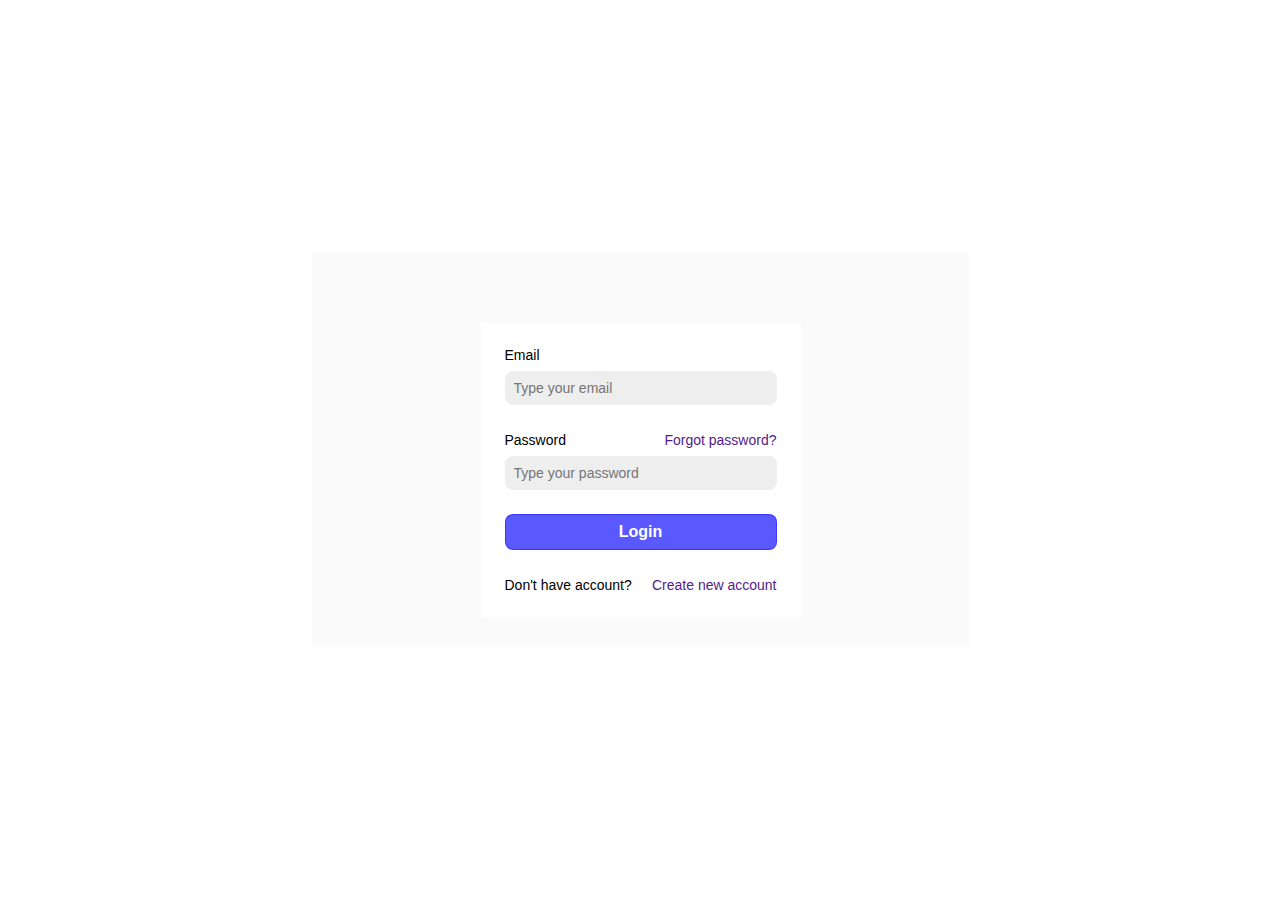
==== nhanNew/Login-form/index.html @ 60d08205 "update" ====
<!DOCTYPE html>
<html lang="en">
<head>
    <meta charset="UTF-8">
    <meta http-equiv="X-UA-Compatible" content="IE=edge">
    <meta name="viewport" content="width=device-width, initial-scale=1.0">
    <title>Login</title>
    <link rel="shortcut icon" href="./favicon.ico">
    <link rel="stylesheet" href="./style.css">
</head>

<body>
    <form action="">
        <div class="container">

            <div class="login">
                <img src="/nhan/pics/logo-dark.png" alt="">
            </div>

            <div class="sub-container">
                <div class="email">
                    <label for="email">Email</label>
                    <br>
                    <input type="gmail" placeholder="Type your email" name="email" id="email">
                </div>
                
                <div class="password">
                    <label for="password">Password</label>
                    <a href="">Forgot password?</a>
                    <br>
                    <input type="password" placeholder="Type your password" name="password" id="password">
                </div>
                
                <div class="submit">
                    <input type="submit" id="submit" value="Login">
                </div>

                <div class="close">
                    <span>Don't have account?</span>
                    <a href="">Create new account</a>
                </div>
            </div>

        </div>
    </form>
    
</body>

</html>
---- nhanNew/Login-form/style.css ----
@font-face {
  font-family: 'Roboto';
  font-style: normal;
  font-weight: 400;
  font-display: swap;
  src: url(https://fonts.gstatic.com/s/roboto/v30/KFOmCnqEu92Fr1Me5Q.ttf) format('truetype');
}
* {
  margin: 0px;
  box-sizing: border-box;
  font-family: 'Roboto', sans-serif;
  font-size: 14px;
}
html,
body {
  height: 100%;
  width: 100%;
}
body {
  display: flex;
  justify-content: center;
  align-items: center;
}
form {
  position: relative;
  background-color: rgba(249, 249, 249, 0.8);
  display: flex;
  flex-direction: column;
  height: 394px;
  width: 657px;
  max-width: 100%;
  max-height: 100%;
  justify-content: center;
  align-items: center;
}
form .container {
  position: absolute;
  display: flex;
  flex-direction: column;
  width: 320px;
  height: 334px;
  top: 30px;
  left: 169px;
}
form .container .login {
  align-self: center;
  background-color: rgba(249, 249, 249, 0.8);
  padding-bottom: 24px;
}
form .container .login h1 {
  font-size: 24px;
}
form .container .sub-container {
  padding: 24px;
  display: flex;
  flex-direction: column;
  justify-content: space-between;
  background-color: #FFFFFF;
  width: 100%;
  height: 100%;
}
form .container .sub-container .email {
  width: 272px;
  height: auto;
}
form .container .sub-container .email input {
  width: 100%;
  padding: 8px;
  border-radius: 8px;
  border: 1px solid #EEEEEE;
  background-color: #EEEEEE;
  margin-top: 8px;
}
form .container .sub-container .password {
  position: relative;
  width: 272px;
  height: 56px;
}
form .container .sub-container .password a {
  position: absolute;
  right: 0px;
  text-decoration: none;
}
form .container .sub-container .password input {
  width: 100%;
  padding: 8px;
  border-radius: 8px;
  border: 1px solid #EEEEEE;
  background-color: #EEEEEE;
  margin-top: 8px;
}
form .container .sub-container .submit {
  width: 272px;
  height: auto;
}
form .container .sub-container .submit input {
  width: 100%;
  padding: 8px;
  border-radius: 8px;
  border: 1px solid rgba(47, 47, 255, 0.8);
  background-color: rgba(47, 47, 255, 0.8);
  font-size: 16px;
  font-weight: 800 ;
  color: white;
  cursor: pointer;
}
form .container .sub-container .close {
  width: 272px;
  height: auto;
  display: flex;
  justify-content: space-between;
}
form .container .sub-container .close a {
  text-decoration: none;
}
.container:hover .sub-container {
  transition: ease-in-out 0.8s;
  height: 120%;
  align-items: center;
  background-color: rgba(189, 226, 226, 0.2);
  border-radius: 8px;
}
#submit:hover {
  background-color: rgba(47, 47, 255);
  transition: ease-in 0.1s;
  border: none;
}
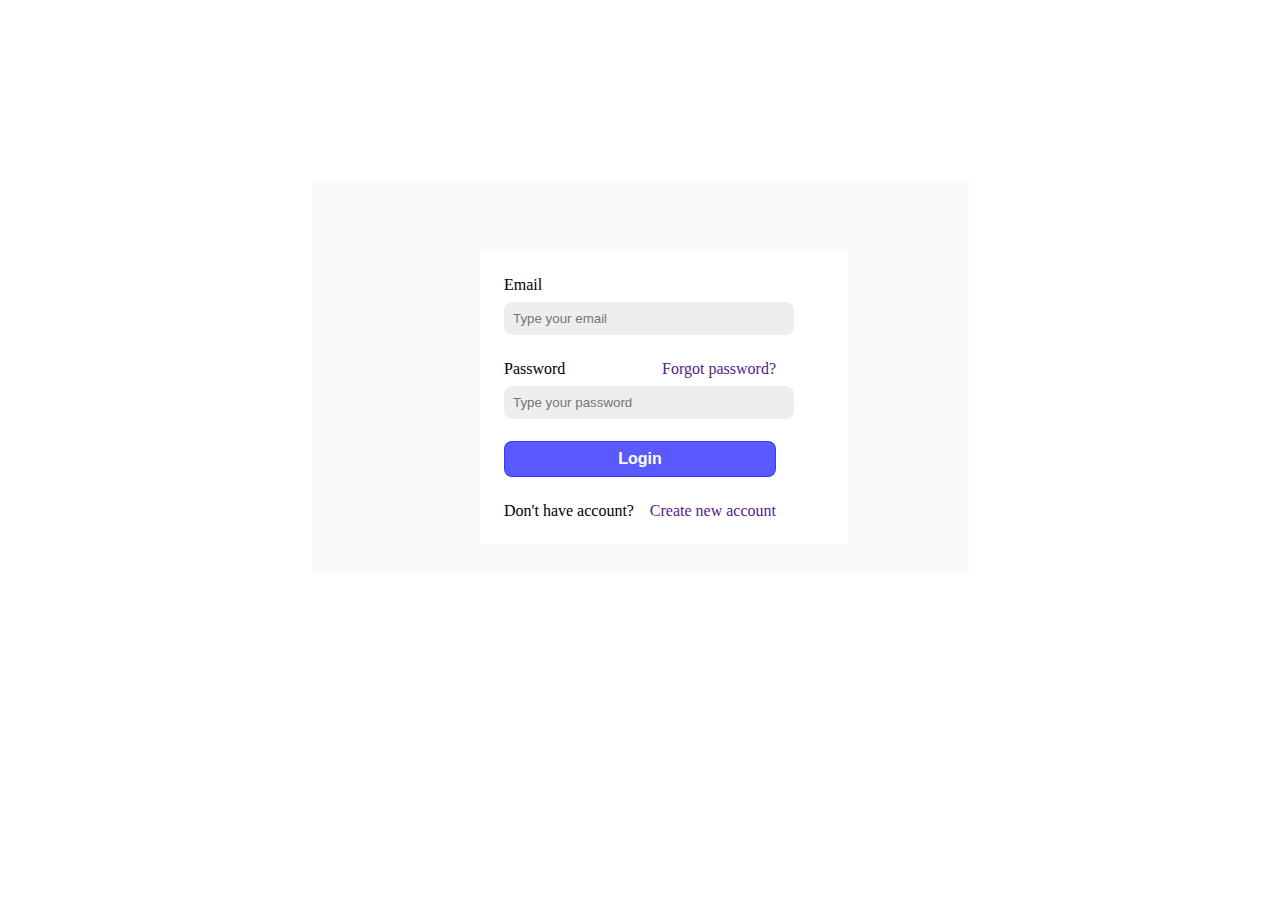
==== commit 9de4b575: "update" ====
--- a/nhanNew/Login-form/index.html
+++ b/nhanNew/Login-form/index.html
@@ -15,7 +15,7 @@
         <div class="container">
 
             <div class="login">
-                <img src="/nhan/pics/logo-dark.png" alt="">
+                <a href="/index.html"><img src="/nhan/pics/logo-dark.png" alt=""></a>
             </div>
 
             <div class="sub-container">
--- a/nhanNew/Login-form/style.css
+++ b/nhanNew/Login-form/style.css
@@ -4,22 +4,6 @@
   font-weight: 400;
   font-display: swap;
   src: url(https://fonts.gstatic.com/s/roboto/v30/KFOmCnqEu92Fr1Me5Q.ttf) format('truetype');
-}
-* {
-  margin: 0px;
-  box-sizing: border-box;
-  font-family: 'Roboto', sans-serif;
-  font-size: 14px;
-}
-html,
-body {
-  height: 100%;
-  width: 100%;
-}
-body {
-  display: flex;
-  justify-content: center;
-  align-items: center;
 }
 form {
   position: relative;
@@ -32,6 +16,7 @@
   max-height: 100%;
   justify-content: center;
   align-items: center;
+  margin: 20vh auto;
 }
 form .container {
   position: absolute;
@@ -39,8 +24,7 @@
   flex-direction: column;
   width: 320px;
   height: 334px;
-  top: 30px;
-  left: 169px;
+  margin: auto auto;
 }
 form .container .login {
   align-self: center;
@@ -123,5 +107,15 @@
 #submit:hover {
   background-color: rgba(47, 47, 255);
   transition: ease-in 0.1s;
-  border: none;
+  border: 1px solid rgba(47, 47, 255);
 }
+@media (min-width: 576px) and (max-width: 992px) {
+  form {
+    width: auto;
+  }
+}
+@media (max-width: 576px) {
+  form {
+    width: auto;
+  }
+}
